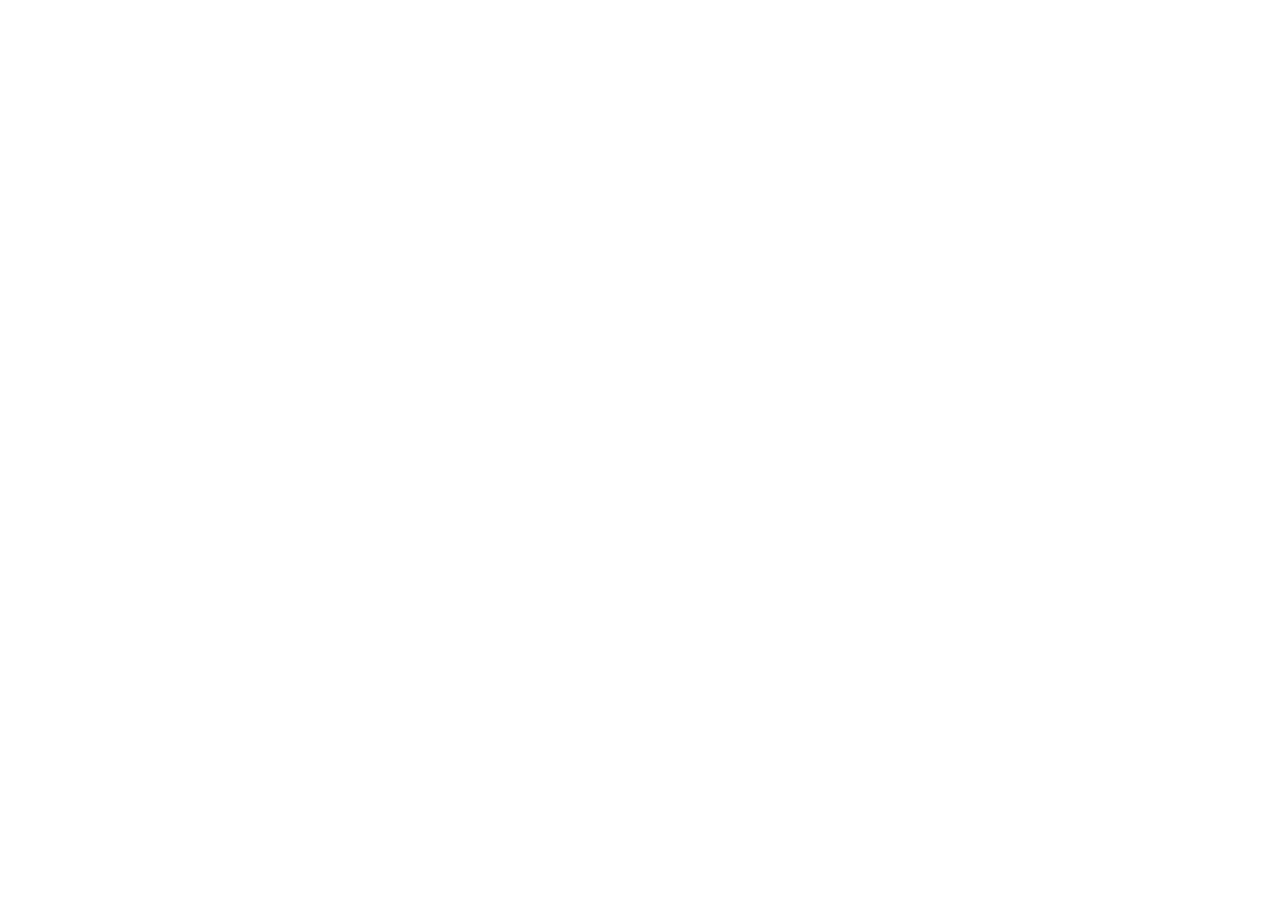
==== agent.html @ 3b4c3fbe "test almost completed" ====
<!DOCTYPE html>
<html lang="en">
<head>
    <link rel="stylesheet" href="/style/agentCss.css">
    <meta charset="UTF-8">
    <meta name="viewport" content="width=device-width, initial-scale=1.0">
    <title>agent</title>
</head>
<body>
    
</body>
</html>
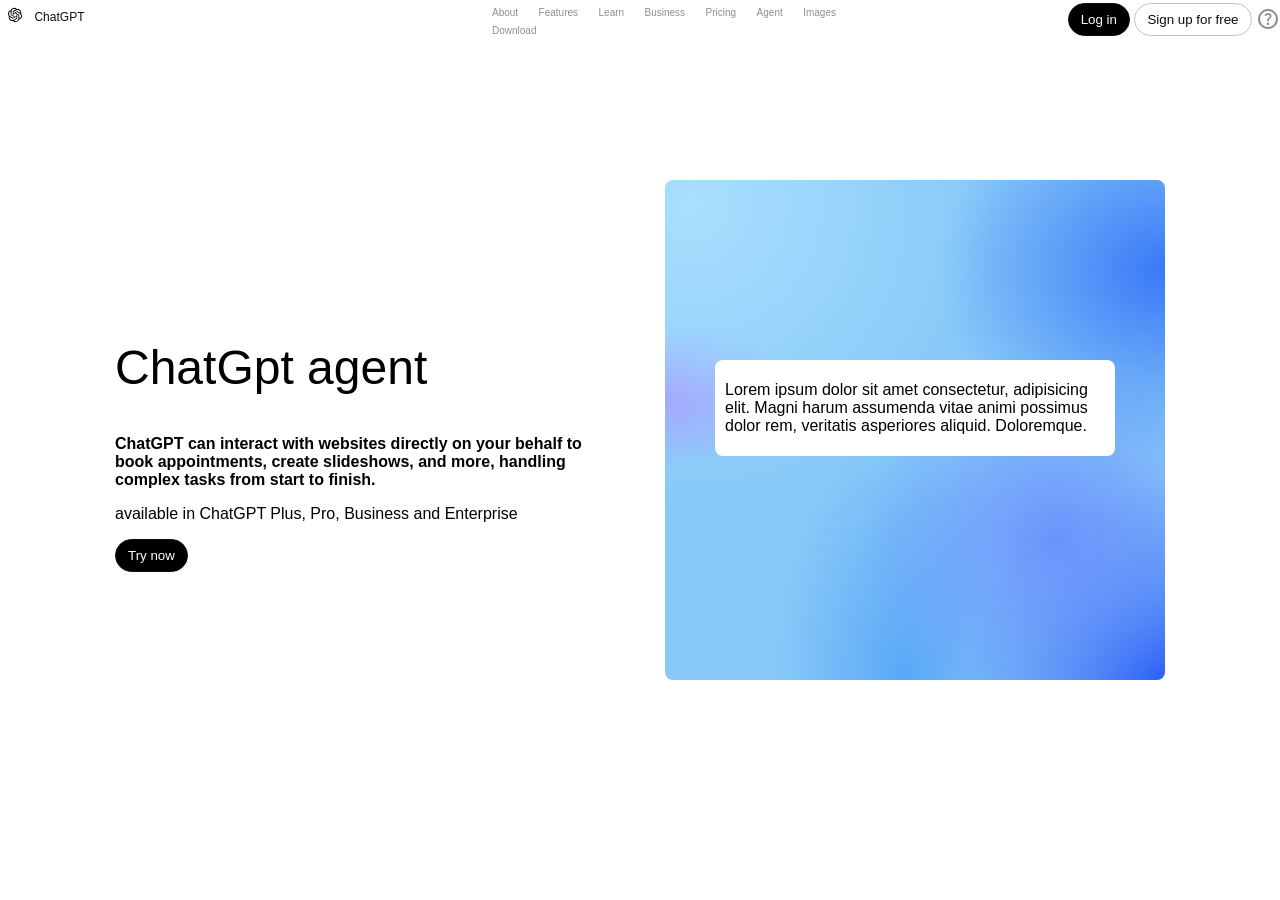
==== commit 66be498d: "bonus added" ====
--- a/agent.html
+++ b/agent.html
@@ -1,12 +1,75 @@
 <!DOCTYPE html>
 <html lang="en">
+
 <head>
     <link rel="stylesheet" href="/style/agentCss.css">
+    <link rel="stylesheet" href="/style/indexCss.css">
+
     <meta charset="UTF-8">
     <meta name="viewport" content="width=device-width, initial-scale=1.0">
     <title>agent</title>
 </head>
+
 <body>
-    
+    <header>
+        <section id="logoSection">
+            <a href="index.html"> <svg id="gptIcon" xmlns="http://www.w3.org/2000/svg"
+                    shape-rendering="geometricPrecision" text-rendering="geometricPrecision"
+                    image-rendering="optimizeQuality" fill-rule="evenodd" clip-rule="evenodd" viewBox="0 0 512 509.639">
+                    <path fill="#fff"
+                        d="M115.612 0h280.775C459.974 0 512 52.026 512 115.612v278.415c0 63.587-52.026 115.613-115.613 115.613H115.612C52.026 509.64 0 457.614 0 394.027V115.612C0 52.026 52.026 0 115.612 0z" />
+                    <path fill-rule="nonzero"
+                        d="M412.037 221.764a90.834 90.834 0 004.648-28.67 90.79 90.79 0 00-12.443-45.87c-16.37-28.496-46.738-46.089-79.605-46.089-6.466 0-12.943.683-19.264 2.04a90.765 90.765 0 00-67.881-30.515h-.576c-.059.002-.149.002-.216.002-39.807 0-75.108 25.686-87.346 63.554-25.626 5.239-47.748 21.31-60.682 44.03a91.873 91.873 0 00-12.407 46.077 91.833 91.833 0 0023.694 61.553 90.802 90.802 0 00-4.649 28.67 90.804 90.804 0 0012.442 45.87c16.369 28.504 46.74 46.087 79.61 46.087a91.81 91.81 0 0019.253-2.04 90.783 90.783 0 0067.887 30.516h.576l.234-.001c39.829 0 75.119-25.686 87.357-63.588 25.626-5.242 47.748-21.312 60.682-44.033a91.718 91.718 0 0012.383-46.035 91.83 91.83 0 00-23.693-61.553l-.004-.005zM275.102 413.161h-.094a68.146 68.146 0 01-43.611-15.8 56.936 56.936 0 002.155-1.221l72.54-41.901a11.799 11.799 0 005.962-10.251V241.651l30.661 17.704c.326.163.55.479.596.84v84.693c-.042 37.653-30.554 68.198-68.21 68.273h.001zm-146.689-62.649a68.128 68.128 0 01-9.152-34.085c0-3.904.341-7.817 1.005-11.663.539.323 1.48.897 2.155 1.285l72.54 41.901a11.832 11.832 0 0011.918-.002l88.563-51.137v35.408a1.1 1.1 0 01-.438.94l-73.33 42.339a68.43 68.43 0 01-34.11 9.12 68.359 68.359 0 01-59.15-34.11l-.001.004zm-19.083-158.36a68.044 68.044 0 0135.538-29.934c0 .625-.036 1.731-.036 2.5v83.801l-.001.07a11.79 11.79 0 005.954 10.242l88.564 51.13-30.661 17.704a1.096 1.096 0 01-1.034.093l-73.337-42.375a68.36 68.36 0 01-34.095-59.143 68.412 68.412 0 019.112-34.085l-.004-.003zm251.907 58.621l-88.563-51.137 30.661-17.697a1.097 1.097 0 011.034-.094l73.337 42.339c21.109 12.195 34.132 34.746 34.132 59.132 0 28.604-17.849 54.199-44.686 64.078v-86.308c.004-.032.004-.065.004-.096 0-4.219-2.261-8.119-5.919-10.217zm30.518-45.93c-.539-.331-1.48-.898-2.155-1.286l-72.54-41.901a11.842 11.842 0 00-5.958-1.611c-2.092 0-4.15.558-5.957 1.611l-88.564 51.137v-35.408l-.001-.061a1.1 1.1 0 01.44-.88l73.33-42.303a68.301 68.301 0 0134.108-9.129c37.704 0 68.281 30.577 68.281 68.281a68.69 68.69 0 01-.984 11.545v.005zm-191.843 63.109l-30.668-17.704a1.09 1.09 0 01-.596-.84v-84.692c.016-37.685 30.593-68.236 68.281-68.236a68.332 68.332 0 0143.689 15.804 63.09 63.09 0 00-2.155 1.222l-72.54 41.9a11.794 11.794 0 00-5.961 10.248v.068l-.05 102.23zm16.655-35.91l39.445-22.782 39.444 22.767v45.55l-39.444 22.767-39.445-22.767v-45.535z" />
+                </svg>
+            </a>
+            <span>ChatGPT</span>
+            <svg id="downIcon" xmlns="http://www.w3.org/2000/svg" height="18px" viewBox="48 -912 864 864" width="18px"
+                fill="#8F8F8F">
+                <path d="M480-333 240-573l51-51 189 189 189-189 51 51-240 240Z" />
+            </svg>
+        </section>
+        <nav>
+            <a class="navLink">About</a>
+            <a class="navLink">Features</a>
+            <a class="navLink">Learn</a>
+            <a class="navLink">Business</a>
+            <a class="navLink">Pricing</a>
+            <a href="agent.html" class="navLink">Agent</a>
+            <a href="images.html" class="navLink">Images</a>
+            <a href="agent.html" class="navLink">Download</a>
+
+        </nav>
+
+        <section id="callToAction">
+            <button id="login">Log in</button>
+            <button id="signup">Sign up for free</button>
+            <svg id="questionIcon" xmlns="http://www.w3.org/2000/svg" height="24px" viewBox="0 -960 960 960"
+                width="24px" fill="#8F8F8F">
+                <path
+                    d="M513.5-254.5Q528-269 528-290t-14.5-35.5Q499-340 478-340t-35.5 14.5Q428-311 428-290t14.5 35.5Q457-240 478-240t35.5-14.5ZM442-394h74q0-33 7.5-52t42.5-52q26-26 41-49.5t15-56.5q0-56-41-86t-97-30q-57 0-92.5 30T342-618l66 26q5-18 22.5-39t53.5-21q32 0 48 17.5t16 38.5q0 20-12 37.5T506-526q-44 39-54 59t-10 73Zm38 314q-83 0-156-31.5T197-197q-54-54-85.5-127T80-480q0-83 31.5-156T197-763q54-54 127-85.5T480-880q83 0 156 31.5T763-763q54 54 85.5 127T880-480q0 83-31.5 156T763-197q-54 54-127 85.5T480-80Zm0-80q134 0 227-93t93-227q0-134-93-227t-227-93q-134 0-227 93t-93 227q0 134 93 227t227 93Zm0-320Z" />
+            </svg>
+
+        </section>
+    </header>
+    <main>
+        <div class="agent-div left-div">
+            <div class="content-div">
+                <h2>ChatGpt agent</h2>
+                <p id="firstP">ChatGPT can interact with websites directly on your behalf to book appointments, create
+                    slideshows, and more, handling complex tasks from start to finish.</p>
+                <p id="secondP">available in ChatGPT Plus, Pro, Business and Enterprise</p>
+                <button>Try now</button>
+            </div>
+        </div>
+        <div class="agent-div right-div">
+            <div id="right-p-div">
+                <p>Lorem ipsum dolor sit amet consectetur, adipisicing elit. Magni harum assumenda vitae animi possimus
+                    dolor rem, veritatis asperiores aliquid. Doloremque.</p>
+            </div>
+        </div>
+
+    </main>
+
 </body>
+
 </html>
--- a/style/agentCss.css
+++ b/style/agentCss.css
@@ -0,0 +1,91 @@
+
+#downIcon{
+    display: none;
+}
+main {
+    margin: 0 auto;
+    width: 1100px;
+    height: 600px;
+    position: relative;
+}
+
+
+.agent-div {
+    position: absolute;
+    top: 120px;
+    width: 500px;
+    height: 500px;
+}
+
+.left-div {
+    left: 25px;
+}
+
+.right-div {
+    left: 575px;
+        background-color: #87C9F8;
+
+    background-image:
+        radial-gradient(
+            ellipse at 5% 5%,
+            #A9DFFF 0%,
+            transparent 45%
+        ),
+        radial-gradient(
+            ellipse at 100% 18%,
+            #3979F8 0%,
+            transparent 32%
+        ),
+        radial-gradient(
+            ellipse at 0% 43%,
+            #A58BFF 0%,
+            transparent 18%
+        ),
+        radial-gradient(
+            ellipse at 78% 72%,
+            #6B94FC 0%,
+            transparent 35%
+        ),
+        radial-gradient(
+            ellipse at 100% 100%,
+            #285CF5 0%,
+            transparent 28%
+        ),
+        radial-gradient(
+            ellipse at 48% 100%,
+            #5AA7F7 0%,
+            transparent 35%
+        );
+
+    border-radius: 8px;
+
+}
+.content-div {
+    position: relative;
+    top:120px;
+}
+
+.content-div button {
+    padding: 8px 12px;
+    border-radius: 30px;
+background-color: black;
+    color: white;
+    border: solid #0D0D0D 1px;
+}
+.content-div h2{
+    font-size: 3rem;
+    font-weight: 200;
+}
+
+#firstP{
+    font-weight: bold;
+}
+#right-p-div{
+    position: relative;
+    background-color: white;
+    border-radius: 8px;
+    top:180px;
+    width:80%;
+    padding: 5px 10px;
+    margin: 0 auto;
+}
--- a/style/indexCss.css
+++ b/style/indexCss.css
@@ -0,0 +1,141 @@
+* {
+    box-sizing: border-box;
+}
+
+body {
+    margin: 0;
+    font-family: Verdana, Geneva, Tahoma, sans-serif;
+
+}
+a {
+    text-decoration: none;
+}
+h1 {
+    font-size: 30px;
+    font-weight: lighter;
+}
+header{
+    position: relative;
+    width: 100%;
+    background-color: white;
+    height: 60px;
+}
+#logoSection {
+    width: 30%;
+    position: absolute;
+    top: 0;
+    left: 0;
+}
+#gptIcon {
+    width:30px;
+    padding: 5px;
+}
+#downIcon {
+    position: relative;
+    top: -4px;
+}
+#logoSection span {
+    color: #0D0D0D;
+    position: relative;
+    top:0;
+    font-family: Verdana, Geneva, Tahoma, sans-serif;
+    font-size: 12px;
+position: relative;
+top:-9px;
+}
+#callToAction {
+    width: 30%;
+    position: absolute;
+    top: 0;
+    right:0;
+    text-align: right;
+
+}
+
+nav {
+    width: 40%;
+    position: absolute;
+    left: 30%;
+    padding-top:2px ;
+    padding-left: 100px;
+}
+.navLink {
+    padding: 8px;
+    color: #8F8F8F;
+    font-size: 10px;
+}
+button {
+    padding: 8px 12px;
+    border-radius: 30px;
+
+}
+#login {
+    background-color: black;
+    color: white;
+    border: solid #0D0D0D 1px;
+}
+#signup {
+background-color: white;
+color: #0D0D0D;
+border: solid rgb(196, 195, 195) 1px;
+}
+#questionIcon {
+    justify-content: center;
+    position: relative;
+    top:7px;
+}
+.searchButton {
+  background-color: white;
+border: solid rgb(196, 195, 195) 1px;
+color:rgb(142, 141, 141) ;
+font-size: 10px;  
+font-weight: bold;
+padding-top: 5px;
+}
+.searchButton svg {
+    padding-top: 7px;
+}
+#voiceButton {
+    background-color: rgb(206, 205, 205);
+    border: none;
+color:#0D0D0D ;
+font-size: 10px;  
+font-weight: bold;
+padding-top: 5px; 
+position: absolute;
+right: 0;
+
+}
+#inputDiv{
+   border: solid rgb(196, 195, 195) 1px;
+     border-radius: 30px;
+     width:35%;
+     position: absolute;
+     top: 350px;
+     left: 35%;
+     padding: 10px;
+
+}
+#inputDiv input {
+    border: none;
+    margin-bottom: 40px;
+    padding-left: 6px;
+    background-color: transparent;
+}
+#inputDiv input:focus{
+    outline: none;
+}
+
+main {
+    position: relative;
+}
+main h1 {
+    position: absolute;
+    top: 250px;
+    left: 40%;
+}
+#buttonsDiv {
+    position: relative;
+    width: 100%;
+    
+}
